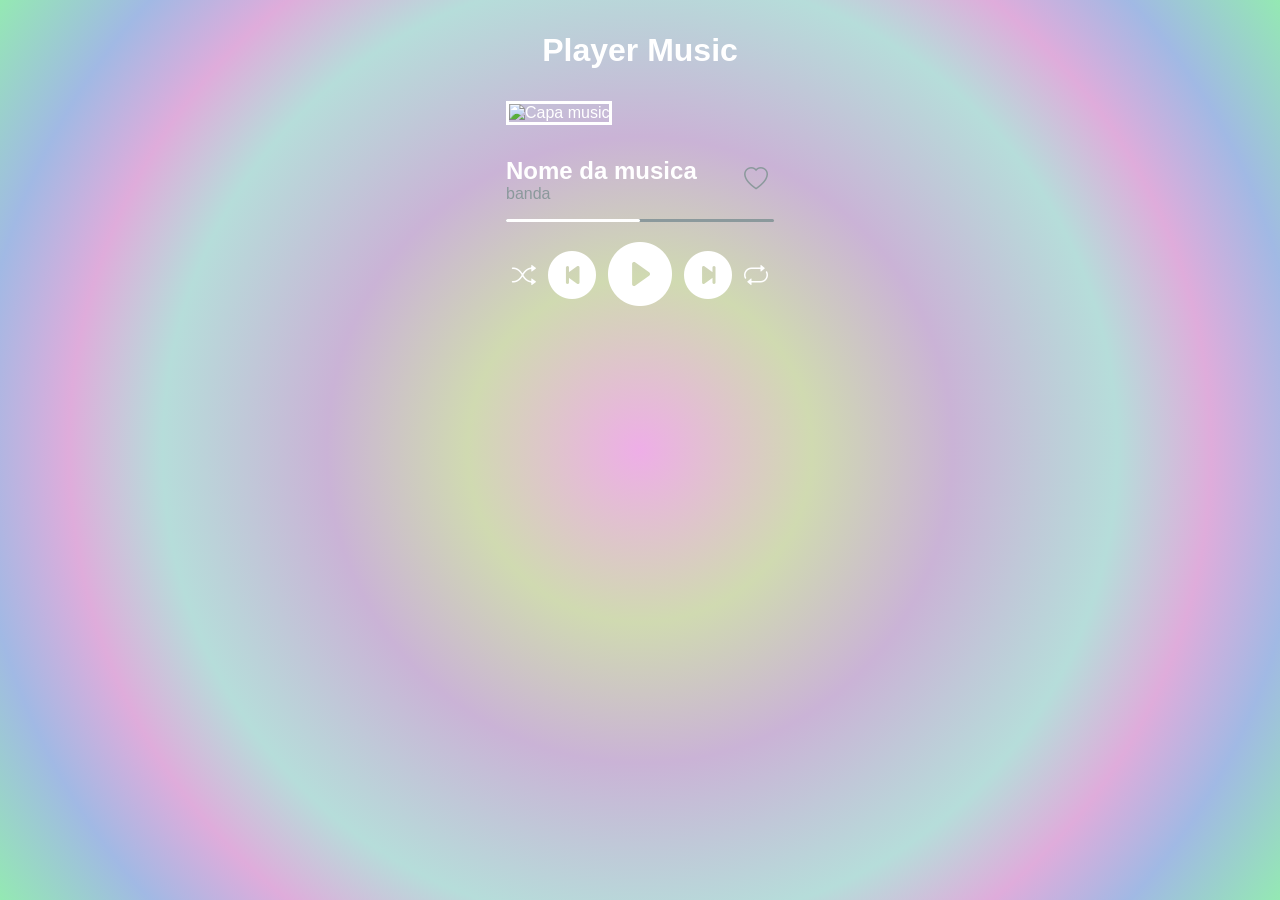
==== index.html @ 1c5671b6 "mudancas de final e aula" ====
<!DOCTYPE html>
<html lang="en">
<head>
    <meta charset="UTF-8">
    <meta name="viewport" content="width=device-width, initial-scale=1.0">
    <title>Document</title>
    <link rel="stylesheet" href="https://cdn.jsdelivr.net/npm/bootstrap-icons@1.13.1/font/bootstrap-icons.min.css">
    <link rel="stylesheet" href="/style.css">
</head>
<body>
<div class="music-container">
    <h1 id="titulo">Player Music</h1>
    <img id="capa"alt="Capa music">
    <audio id="audio" ></audio>
   <div id="abaixo-da-capa"> 
        <div id="info-music">
            <h2 id="song-name">Nome da musica</h2>
            <div id="band-name" class="color-transp">banda</div>
        </div>
            <button id="like" class="button color-transp"><i class="bi bi-heart"></i></button>
    </div>
    <div id="barra-de-progresso">
        <div id="progresso-atual"></div>
    </div>
    <div id="container-botao">
        <button id="embaralhar" class="button"><i class="bi bi-shuffle"></i></button>
        <button id="start" class="button button-navi"><i class="bi bi-skip-start-circle-fill"></i></button>
        <button id="play" class="button button-grande"><i class="bi bi-play-circle-fill"></i></button>
        <button id="end" class="button button-navi"><i class="bi bi-skip-end-circle-fill"></i></button>
        <button id="repeat" class="button"s><i class="bi bi-repeat"></i></button>
    </div>
</div>
<script src="/script.js"></script>
</body>
</html>
---- style.css ----
*{
    margin: 0;
}

body{
    height: 100vh;
    color: white;
    font-family: sans-serif;
    background-image:radial-gradient(circle, rgba(238, 174, 231, 1) 0%, rgba(208, 218, 177, 1) 22%, rgba(202, 179, 214, 1) 40%, rgba(182, 221, 218, 1) 61%, rgba(223, 172, 219, 1) 73%, rgba(161, 185, 228, 1) 85%, rgba(148, 233, 179, 1) 100%);
    display: flex;
    flex-direction: column;
    align-items: center;
}
#capa{
    width: 400px;
    border: 3px solid white;
}
#abaixo-da-capa{
    display: flex;
    flex-direction: row;
    justify-content: space-between;
    align-items: center;
    margin: 2em 0 1em 0;
}
#container-botao{
    display: flex;
    flex-direction: row;
    justify-content: space-around;
    align-items: center;
}
.button{
    font-size: 1.5em;
}
.button-navi{
    font-size: 3em;
}
.button-grande{
    font-size: 4em;
}
#titulo{
    display: flex;
    justify-content: center;
    margin: 1em;
}


.color-transp{
    color: rgb(139, 153, 156);
}

#barra-de-progresso{
    background-color: rgb(139, 153, 156);
    height: 3px;
    width: 100%;
    border-radius: 15px;
    margin-bottom: 1em;
}
#progresso-atual{
    height: inherit;
    background-color: white;
    width: 50%;
    border-radius: inherit;
}
button{
    background-color: inherit;
    color: inherit;
    border: none;
    cursor: pointer;
}
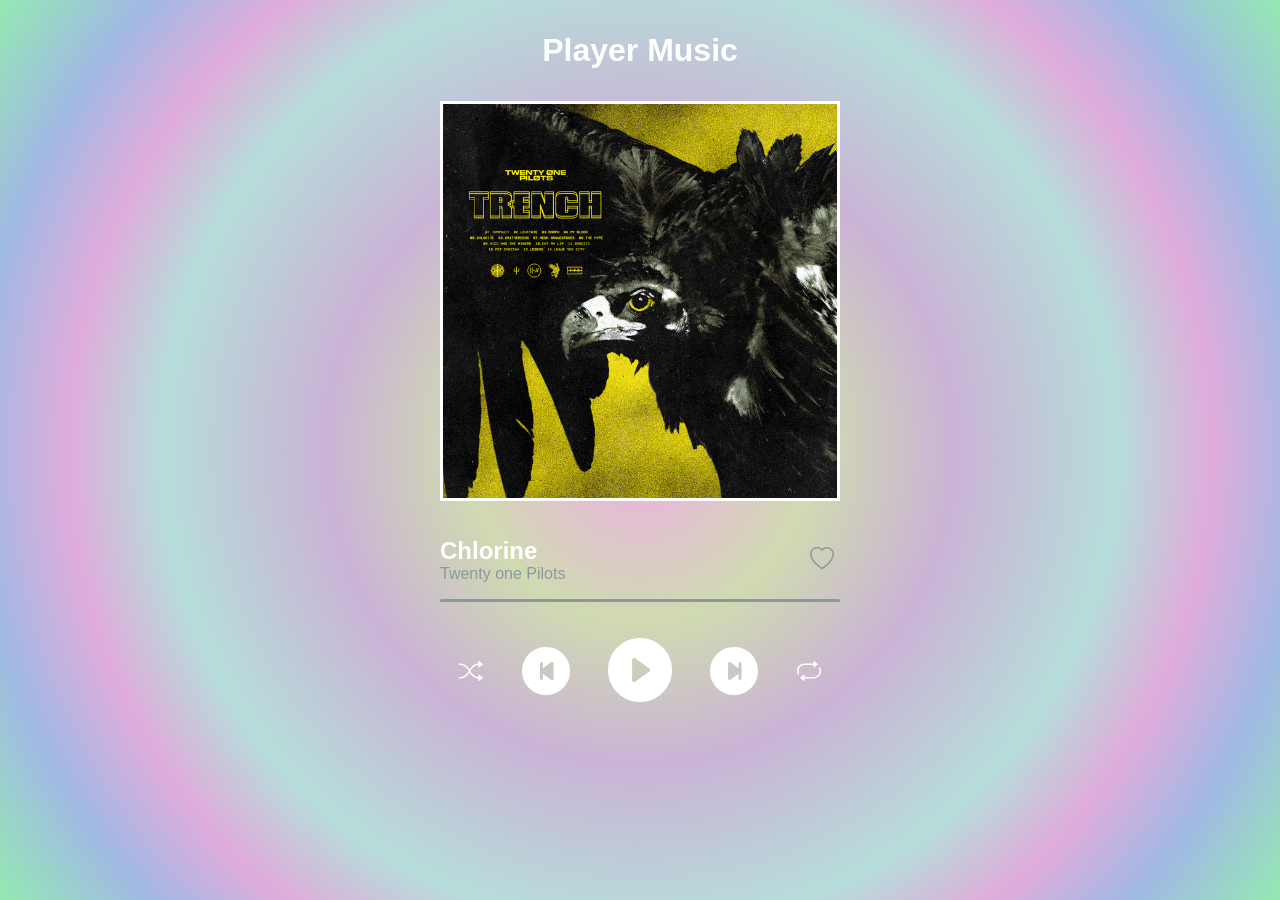
==== commit b45ac36c: "adicionado a barra ed progresso" ====
--- a/index.html
+++ b/index.html
@@ -19,14 +19,16 @@
         </div>
             <button id="like" class="button color-transp"><i class="bi bi-heart"></i></button>
     </div>
-    <div id="barra-de-progresso">
+    <div id="container-barra">
+        <div id="barra-de-progresso">
         <div id="progresso-atual"></div>
+    </div>
     </div>
     <div id="container-botao">
         <button id="embaralhar" class="button"><i class="bi bi-shuffle"></i></button>
-        <button id="start" class="button button-navi"><i class="bi bi-skip-start-circle-fill"></i></button>
+        <button id="next" class="button button-navi"><i class="bi bi-skip-start-circle-fill"></i></button>
         <button id="play" class="button button-grande"><i class="bi bi-play-circle-fill"></i></button>
-        <button id="end" class="button button-navi"><i class="bi bi-skip-end-circle-fill"></i></button>
+        <button id="previous" class="button button-navi"><i class="bi bi-skip-end-circle-fill"></i></button>
         <button id="repeat" class="button"s><i class="bi bi-repeat"></i></button>
     </div>
 </div>
--- a/style.css
+++ b/style.css
@@ -1,5 +1,6 @@
 *{
     margin: 0;
+    box-sizing: border-box;
 }
 
 body{
@@ -30,6 +31,7 @@
 }
 .button{
     font-size: 1.5em;
+    cursor: pointer;
 }
 .button-navi{
     font-size: 3em;
@@ -56,9 +58,10 @@
     margin-bottom: 1em;
 }
 #progresso-atual{
+    --progress: 0%;
     height: inherit;
     background-color: white;
-    width: 50%;
+    width: var(--progress);
     border-radius: inherit;
 }
 button{
@@ -66,4 +69,8 @@
     color: inherit;
     border: none;
     cursor: pointer;
+}
+#container-barra{
+    padding-bottom: 1em;
+    cursor: pointer;
 }
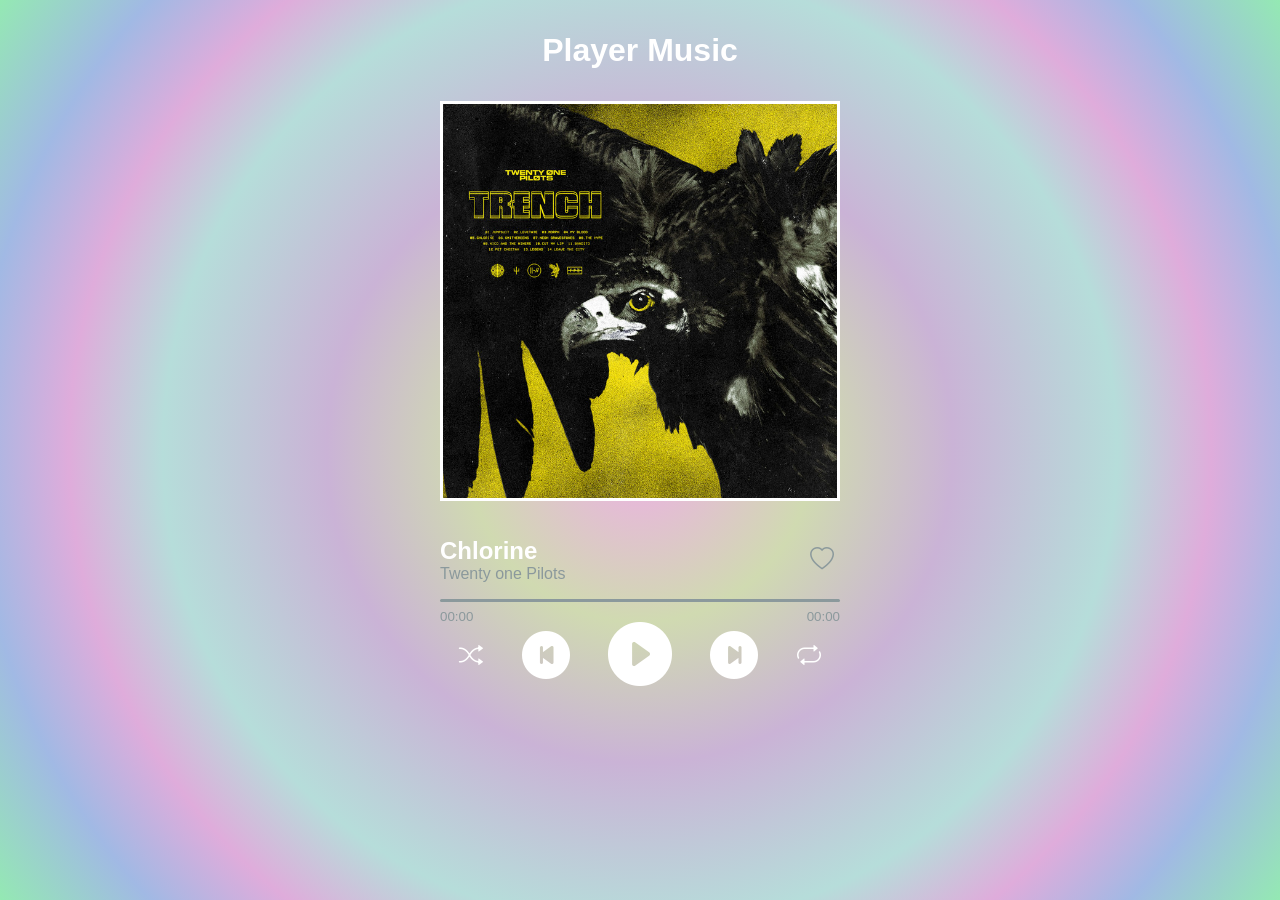
==== commit 24991c19: "adicionado nova div para tempo de musica, e editado o estilo dessa div" ====
--- a/index.html
+++ b/index.html
@@ -21,7 +21,12 @@
     </div>
     <div id="container-barra">
         <div id="barra-de-progresso">
-        <div id="progresso-atual"></div>
+        <div id="progresso-atual">
+    </div>
+    <div id="time-box">
+        <div id="song-time">00:00</div>
+        <div id="total-time">00:00</div>
+    </div>
     </div>
     </div>
     <div id="container-botao">
--- a/style.css
+++ b/style.css
@@ -71,6 +71,16 @@
     cursor: pointer;
 }
 #container-barra{
-    padding-bottom: 1em;
     cursor: pointer;
+}
+.button-active{
+    color: rgb(0, 139, 93);
+}
+#time-box{
+    display: flex;
+    flex-direction: row;
+    justify-content: space-between;
+    color: rgb(139, 153, 156);
+    font-size: smaller;
+    margin-top: 0.5em;
 }
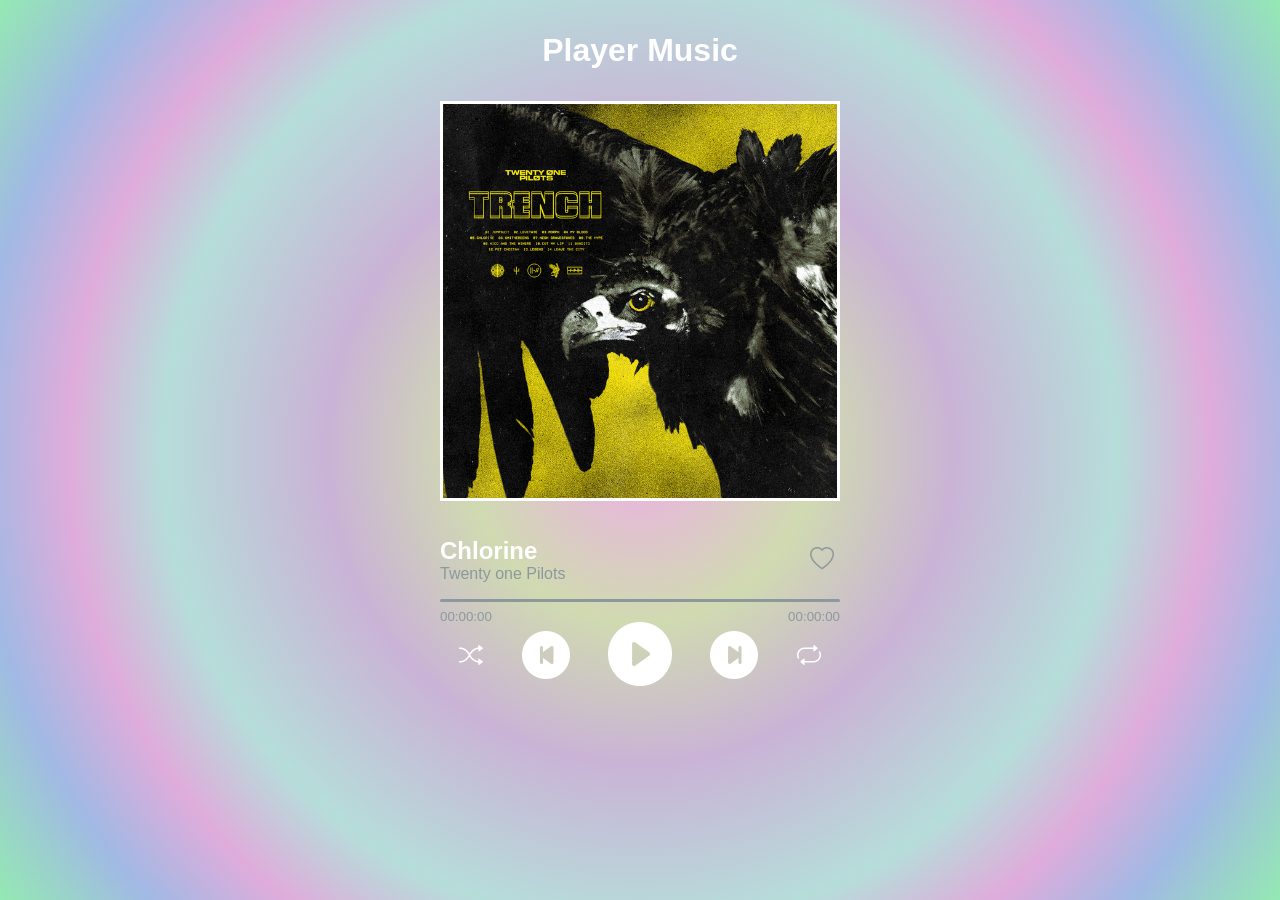
==== commit 1ddda9eb: "atulizado para um formao mais bonito" ====
--- a/index.html
+++ b/index.html
@@ -24,8 +24,8 @@
         <div id="progresso-atual">
     </div>
     <div id="time-box">
-        <div id="song-time">00:00</div>
-        <div id="total-time">00:00</div>
+        <div id="song-time">00:00:00</div>
+        <div id="total-time">00:00:00</div>
     </div>
     </div>
     </div>
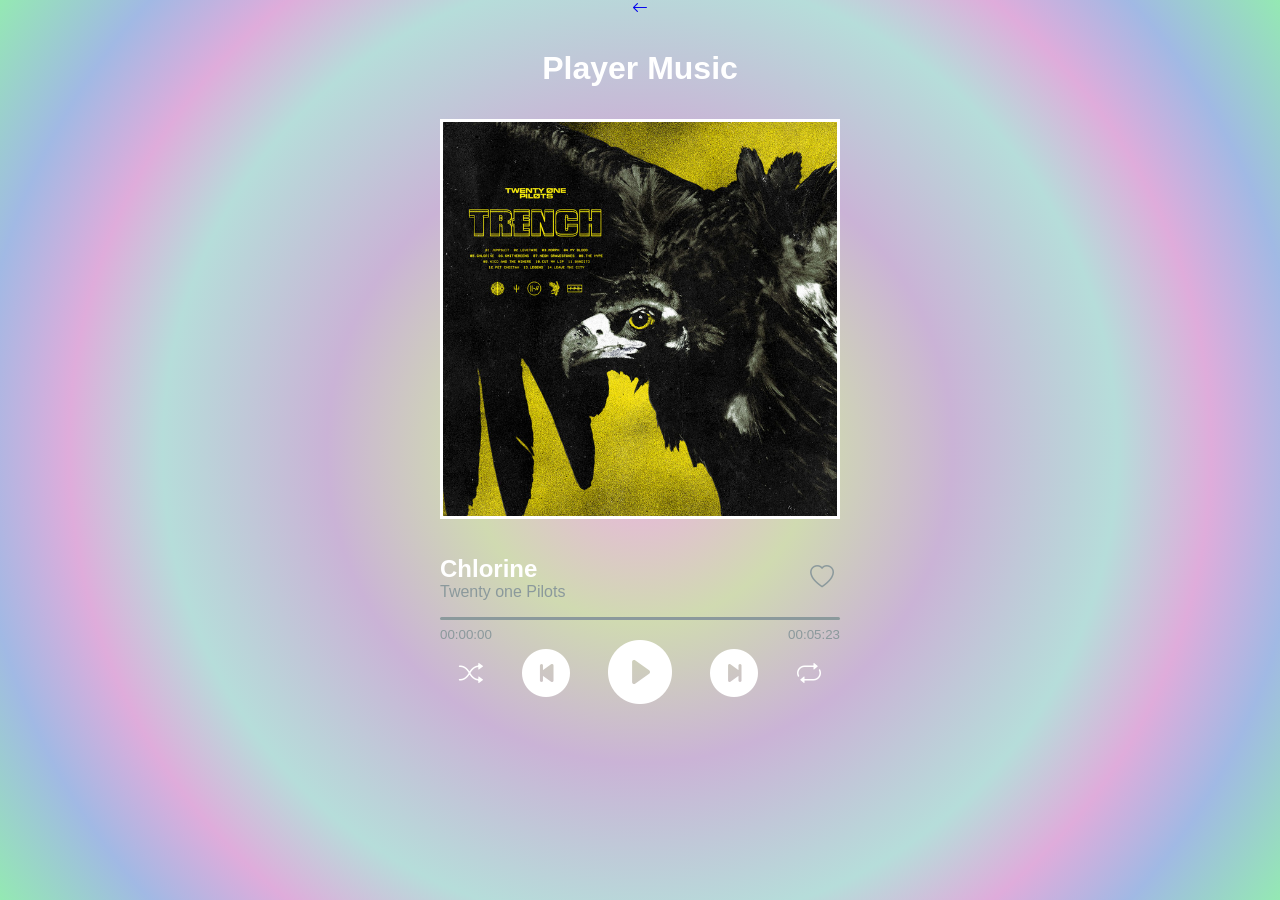
==== commit fdd88b3e: "ajuste no player music" ====
--- a/index.html
+++ b/index.html
@@ -1,42 +1,59 @@
-<!DOCTYPE html>
-<html lang="en">
-<head>
-    <meta charset="UTF-8">
-    <meta name="viewport" content="width=device-width, initial-scale=1.0">
-    <title>Document</title>
-    <link rel="stylesheet" href="https://cdn.jsdelivr.net/npm/bootstrap-icons@1.13.1/font/bootstrap-icons.min.css">
-    <link rel="stylesheet" href="/style.css">
-</head>
-<body>
-<div class="music-container">
-    <h1 id="titulo">Player Music</h1>
-    <img id="capa"alt="Capa music">
-    <audio id="audio" ></audio>
-   <div id="abaixo-da-capa"> 
+<!doctype html>
+<html lang="pt-br">
+  <head>
+    <meta charset="UTF-8" />
+    <meta name="viewport" content="width=device-width, initial-scale=1.0" />
+    <title>Player-Music</title>
+    <link
+      rel="stylesheet"
+      href="https://cdn.jsdelivr.net/npm/bootstrap-icons@1.13.1/font/bootstrap-icons.min.css"
+    />
+    <link rel="stylesheet" href="/style.css" />
+  </head>
+  <body>
+    <a href="playlist.html" class="voltar" aria-label="Voltar para a playlist">
+      <i class="bi bi-arrow-left"></i>
+    </a>
+    <div class="music-container">
+      <h1 id="titulo">Player Music</h1>
+      <img id="capa" alt="Capa music" />
+      <audio id="audio"></audio>
+      <div id="abaixo-da-capa">
         <div id="info-music">
-            <h2 id="song-name">Nome da musica</h2>
-            <div id="band-name" class="color-transp">banda</div>
+          <h2 id="song-name">Nome da musica</h2>
+          <div id="band-name" class="color-transp">banda</div>
         </div>
-            <button id="like" class="button color-transp"><i class="bi bi-heart"></i></button>
+        <button id="like" class="button color-transp">
+          <i class="bi bi-heart"></i>
+        </button>
+      </div>
+      <div id="container-barra">
+        <div id="barra-de-progresso">
+          <div id="progresso-atual"></div>
+          <div id="time-box">
+            <div id="song-time">00:00:00</div>
+            <div id="total-time">00:00:00</div>
+          </div>
+        </div>
+      </div>
+      <div id="container-botao">
+        <button id="embaralhar" class="button">
+          <i class="bi bi-shuffle"></i>
+        </button>
+        <button id="next" class="button button-navi">
+          <i class="bi bi-skip-start-circle-fill"></i>
+        </button>
+        <button id="play" class="button button-grande">
+          <i class="bi bi-play-circle-fill"></i>
+        </button>
+        <button id="previous" class="button button-navi">
+          <i class="bi bi-skip-end-circle-fill"></i>
+        </button>
+        <button id="repeat" class="button" s>
+          <i class="bi bi-repeat"></i>
+        </button>
+      </div>
     </div>
-    <div id="container-barra">
-        <div id="barra-de-progresso">
-        <div id="progresso-atual">
-    </div>
-    <div id="time-box">
-        <div id="song-time">00:00:00</div>
-        <div id="total-time">00:00:00</div>
-    </div>
-    </div>
-    </div>
-    <div id="container-botao">
-        <button id="embaralhar" class="button"><i class="bi bi-shuffle"></i></button>
-        <button id="next" class="button button-navi"><i class="bi bi-skip-start-circle-fill"></i></button>
-        <button id="play" class="button button-grande"><i class="bi bi-play-circle-fill"></i></button>
-        <button id="previous" class="button button-navi"><i class="bi bi-skip-end-circle-fill"></i></button>
-        <button id="repeat" class="button"s><i class="bi bi-repeat"></i></button>
-    </div>
-</div>
-<script src="/script.js"></script>
-</body>
-</html>+    <script src="/script.js"></script>
+  </body>
+</html>
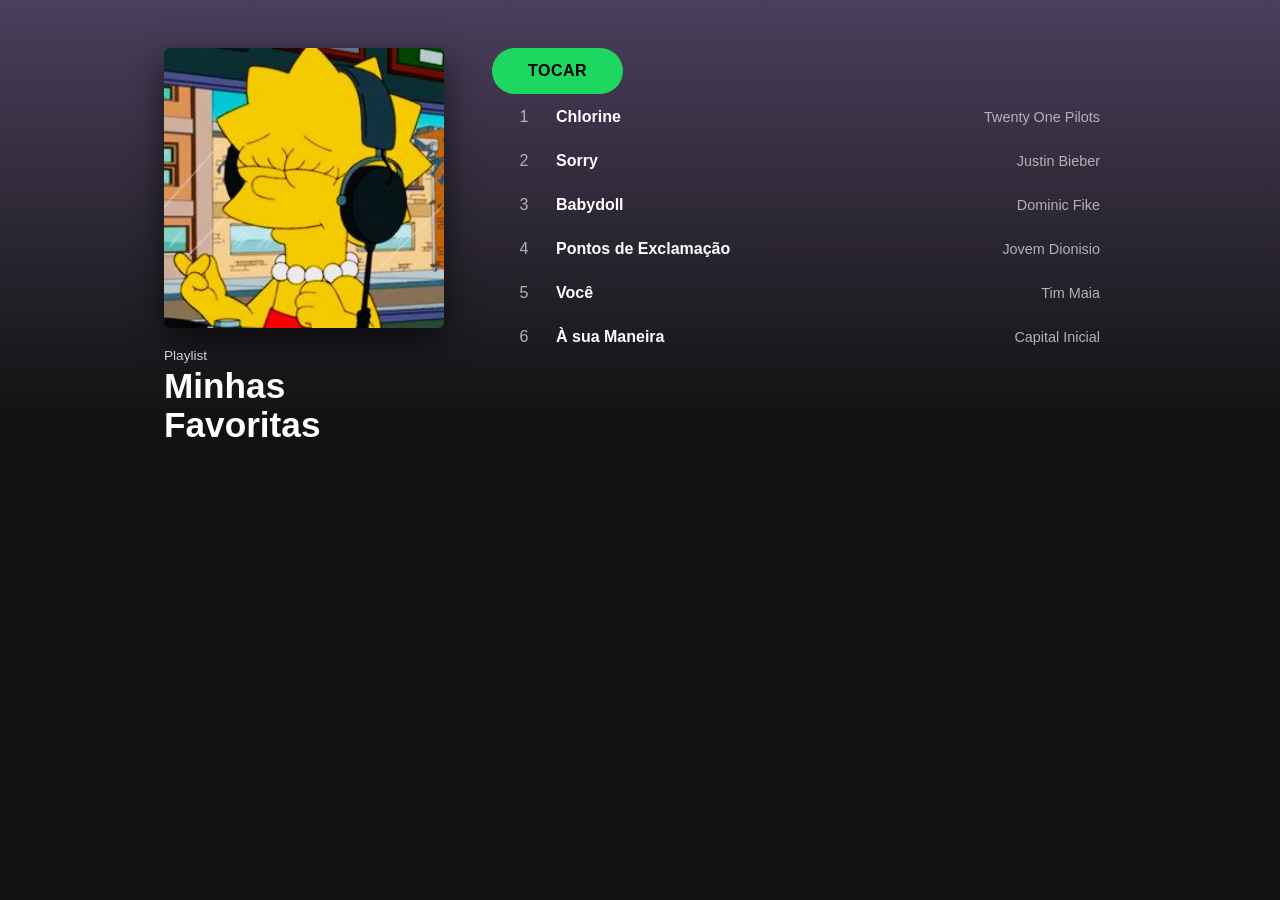
==== commit 5c871a4c: "ajuste no nome das pastas" ====
--- a/index.html
+++ b/index.html
@@ -3,57 +3,46 @@
   <head>
     <meta charset="UTF-8" />
     <meta name="viewport" content="width=device-width, initial-scale=1.0" />
-    <title>Player-Music</title>
-    <link
-      rel="stylesheet"
-      href="https://cdn.jsdelivr.net/npm/bootstrap-icons@1.13.1/font/bootstrap-icons.min.css"
-    />
-    <link rel="stylesheet" href="/style.css" />
+    <title>Minha-Playlist</title>
+    <link rel="stylesheet" href="playlist.css" />
   </head>
   <body>
-    <a href="playlist.html" class="voltar" aria-label="Voltar para a playlist">
-      <i class="bi bi-arrow-left"></i>
-    </a>
-    <div class="music-container">
-      <h1 id="titulo">Player Music</h1>
-      <img id="capa" alt="Capa music" />
-      <audio id="audio"></audio>
-      <div id="abaixo-da-capa">
-        <div id="info-music">
-          <h2 id="song-name">Nome da musica</h2>
-          <div id="band-name" class="color-transp">banda</div>
-        </div>
-        <button id="like" class="button color-transp">
-          <i class="bi bi-heart"></i>
-        </button>
+    <main>
+      <aside>
+        <img
+          src="./imagens/capa-playlist.jpg"
+          alt="lisa simpson com fone de musica"
+        />
+        <p>Playlist</p>
+        <h1>Minhas Favoritas</h1>
+      </aside>
+      <div class="musicas">
+        <div><a href="player.html?musica=1" class="tocar">TOCAR</a></div>
+        <a href="player.html?musica=1" class="faixa">
+          <span class="nome">Chlorine</span
+          ><span class="artista">Twenty One Pilots</span>
+        </a>
+        <a href="player.html?musica=2" class="faixa">
+          <span class="nome">Sorry</span
+          ><span class="artista">Justin Bieber</span>
+        </a>
+        <a href="player.html?musica=3" class="faixa">
+          <span class="nome">Babydoll</span
+          ><span class="artista">Dominic Fike</span>
+        </a>
+        <a href="player.html?musica=4" class="faixa">
+          <span class="nome">Pontos de Exclamação</span
+          ><span class="artista">Jovem Dionisio</span>
+        </a>
+        <a href="player.html?musica=5" class="faixa">
+          <span class="nome">Você</span><span class="artista">Tim Maia</span>
+        </a>
+        <a href="player.html?musica=6" class="faixa">
+          <span class="nome">À sua Maneira</span
+          ><span class="artista">Capital Inicial</span>
+        </a>
       </div>
-      <div id="container-barra">
-        <div id="barra-de-progresso">
-          <div id="progresso-atual"></div>
-          <div id="time-box">
-            <div id="song-time">00:00:00</div>
-            <div id="total-time">00:00:00</div>
-          </div>
-        </div>
-      </div>
-      <div id="container-botao">
-        <button id="embaralhar" class="button">
-          <i class="bi bi-shuffle"></i>
-        </button>
-        <button id="next" class="button button-navi">
-          <i class="bi bi-skip-start-circle-fill"></i>
-        </button>
-        <button id="play" class="button button-grande">
-          <i class="bi bi-play-circle-fill"></i>
-        </button>
-        <button id="previous" class="button button-navi">
-          <i class="bi bi-skip-end-circle-fill"></i>
-        </button>
-        <button id="repeat" class="button" s>
-          <i class="bi bi-repeat"></i>
-        </button>
-      </div>
-    </div>
-    <script src="/script.js"></script>
+    </main>
+    <footer></footer>
   </body>
 </html>
--- a/playlist.css
+++ b/playlist.css
@@ -0,0 +1,135 @@
+* {
+  margin: 0;
+  box-sizing: border-box;
+}
+
+body {
+  font-family: Arial, Helvetica, sans-serif;
+  color: #fff;
+  background: linear-gradient(#4a3f5c, #121212 420px) no-repeat #121212;
+  min-height: 100vh;
+}
+
+main {
+  display: grid;
+  grid-template-columns: 280px 1fr;
+  grid-template-areas: "lateral conteudo";
+  gap: 48px;
+  align-items: start;
+  max-width: 1000px;
+  margin: 0 auto;
+  padding: 48px 24px;
+}
+
+aside {
+  grid-area: lateral;
+  position: sticky;
+  top: 24px;
+}
+
+aside img {
+  width: 100%;
+  height: auto;
+  display: block;
+  border-radius: 6px;
+  box-shadow: 0 12px 32px rgba(0, 0, 0, 0.6);
+}
+
+aside p {
+  margin-top: 20px;
+  font-size: 0.85rem;
+  color: #d0d0d0;
+}
+
+aside h1 {
+  margin-top: 4px;
+  font-size: 2.2rem;
+  line-height: 1.1;
+}
+
+.musicas {
+  grid-area: conteudo;
+  display: flex;
+  flex-direction: column;
+  gap: 2px;
+  counter-reset: faixa;
+}
+
+.tocar {
+  display: inline-block;
+  padding: 14px 36px;
+  border-radius: 999px;
+  background: #1ed760;
+  color: #000;
+  font-weight: bold;
+  letter-spacing: 0.5px;
+  text-decoration: none;
+  transition:
+    transform 0.1s,
+    background 0.1s;
+}
+
+.tocar:hover {
+  background: #3be477;
+  transform: scale(1.04);
+}
+
+.faixa {
+  display: grid;
+  grid-template-columns: 32px 1fr auto;
+  align-items: center;
+  gap: 16px;
+  padding: 12px 16px;
+  border-radius: 6px;
+  color: #fff;
+  text-decoration: none;
+}
+
+.faixa::before {
+  counter-increment: faixa;
+  content: counter(faixa);
+  text-align: center;
+  color: #b3b3b3;
+}
+
+.faixa:hover {
+  background: rgba(255, 255, 255, 0.12);
+}
+
+.faixa:hover::before {
+  color: #1ed760;
+}
+
+.nome {
+  font-weight: bold;
+}
+
+.artista {
+  color: #b3b3b3;
+  font-size: 0.9rem;
+}
+
+footer {
+  text-align: center;
+  padding: 24px;
+  color: #b3b3b3;
+  font-size: 0.85rem;
+}
+
+@media (max-width: 700px) {
+  main {
+    grid-template-columns: 1fr;
+    grid-template-areas:
+      "lateral"
+      "conteudo";
+    gap: 32px;
+  }
+
+  aside {
+    position: static;
+  }
+
+  aside img {
+    max-width: 240px;
+  }
+}
